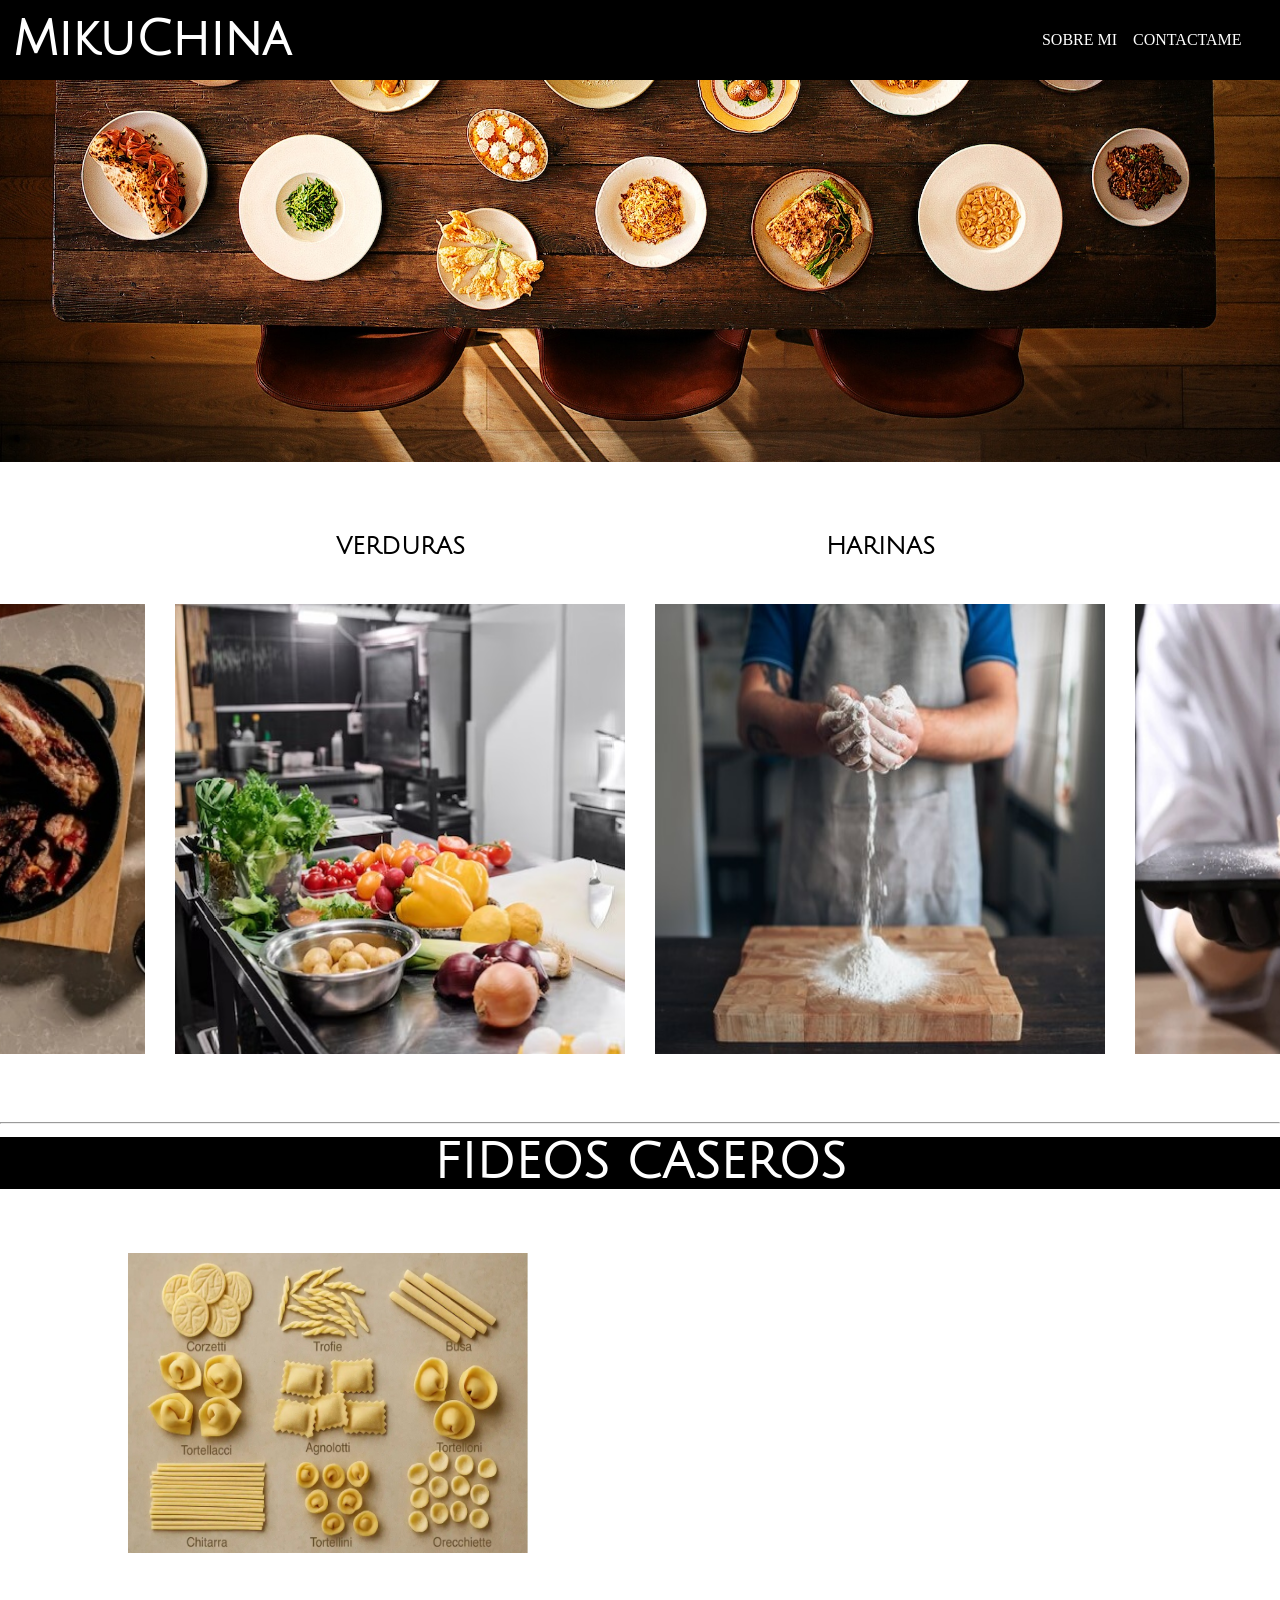
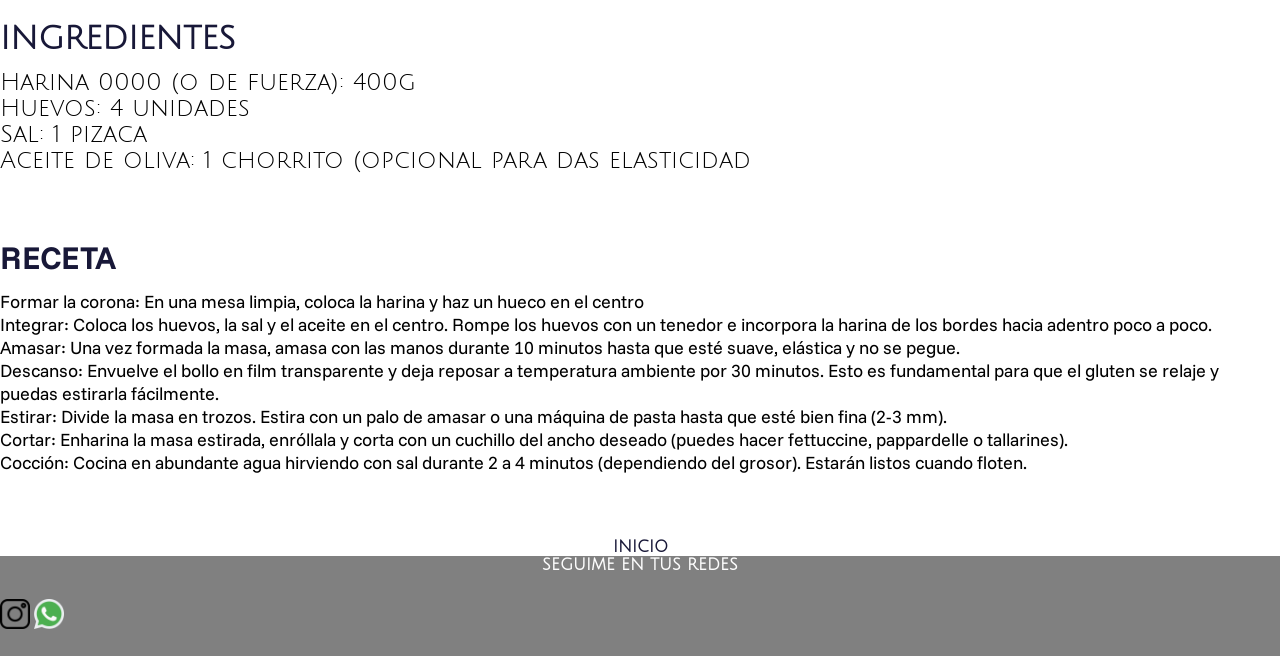
==== index.html @ a8e5bba3 "paginaweb_receta_v.1" ====
<!DOCTYPE html>
<html lang="en">

<head>
    <meta charset="UTF-8">
    <meta name="viewport" content="width=device-width, initial-scale=1.0">
    <title>MikuChina</title>
    <!--Paginas de Estilos-->
    <link rel="stylesheet" href="css/index.css">
    <!--Tipografias-->
    <link rel="preconnect" href="https://fonts.googleapis.com">
    <link rel="preconnect" href="https://fonts.gstatic.com" crossorigin>
    <link href="https://fonts.googleapis.com/css2?family=Julius+Sans+One&display=swap" rel="stylesheet">

    <link rel="preconnect" href="https://fonts.googleapis.com">
    <link rel="preconnect" href="https://fonts.gstatic.com" crossorigin>
    <link href="https://fonts.googleapis.com/css2?family=Funnel+Sans:ital,wght@0,300..800;1,300..800&display=swap" rel="stylesheet">

</head>

<body>
    
    <!--Barra de menu-->
    <nav>
        <h3 id="mikuchina">MikuChina</h3>
        <ul>
        <a href="/pages/sobremi.html" ><li>SOBRE MI</li></a>
        <a href="/pages/formulario.html" ><li>CONTACTAME</li></a>

        </ul>
    </nav>
    <!--Imagen de portada-->
    <div class="container">
    <img src="img/index/portada.jpg" class="imagen-portada" alt="imagen">
    </div>


    <!--Opcion
    es de recetas - Cuatro bloques con fotos -->
    <main>
       <section class="opciones-recetas">

        <div class="opciones-foto">
            <a href=""><h5>CARNES</h5></a>
            <img src="img/index/carne.jpg" class="fotopcion" alt="Carnes">
        </div>

         <div class="opciones-foto">
           <a href=""class="afoto"> <h5>VERDURAS</h5></a>
            <img src="img/index/verduras.jpg" class="fotopcion" alt="Verduras">
        </div>

         <div class="opciones-foto">
           <a href=""> <h5>HARINAS</h5></a>
            <img src="img/index/harinas.jpg" class="fotopcion" alt="Harinas">
        </div>

         <div class="opciones-foto">
           <a href=""> <h5>DULCES</h5></a>
            <img src="img/index/dulces.jpg" class="fotopcion" alt="Dulces">
        </div>
    </section>
    <hr>

     <!--Receta destacada -->
     <section>
        <h3 class="recetatitulo">FIDEOS CASEROS</h3>
        <div class="container">
           <img src="img/index/pastas.jpg" class="imag-destacada" alt="destacada">
        </div>
        <div class="ingredientes">
            <h4>INGREDIENTES</h4>
            <ul>
                <li>Harina 0000 (o de fuerza): 400g</li>
                <li>Huevos: 4 unidades</li>
                <li>Sal: 1 pizaca</li>
                <li>Aceite de oliva: 1 chorrito (opcional para das elasticidad</li>
            </ul>
        </div>

        <div class="receta">
            <h3>RECETA</h3>
            <ol>
                <li>Formar la corona: En una mesa limpia, coloca la harina y haz un hueco en el centro </li>
                <li>Integrar: Coloca los huevos, la sal y el aceite en el centro. Rompe los huevos con un tenedor e incorpora la harina de los bordes hacia adentro poco a poco.</li>
                <li>Amasar: Una vez formada la masa, amasa con las manos durante 10 minutos hasta que esté suave, elástica y no se pegue.</li>
                <li>Descanso: Envuelve el bollo en film transparente y deja reposar a temperatura ambiente por 30 minutos. Esto es fundamental para que el gluten se relaje y puedas estirarla fácilmente.</li>
                <li>Estirar: Divide la masa en trozos. Estira con un palo de amasar o una máquina de pasta hasta que esté bien fina (2-3 mm).</li>
                <li>Cortar: Enharina la masa estirada, enróllala y corta con un cuchillo del ancho deseado (puedes hacer fettuccine, pappardelle o tallarines).</li>
                <li>Cocción: Cocina en abundante agua hirviendo con sal durante 2 a 4 minutos (dependiendo del grosor). Estarán listos cuando floten. </li>
            </ol> 
        </div>

     <!--IMAGEN PARA VOLVER AL MENU -->  

        <section id="mikuchina">
        <a href="#mikuchina"><h6>INICIO</h6></a>
        </div>
     </section>
    </main>


     <footer>
        <h6 class="titulofooter">SEGUIME EN TUS REDES</h6>
        <a href="https://www.instagram.com/" target="_blank"><img src="img/footer/instagram.png" class="instagram"></a>
        <a href="https://www.whatsapp.com/" target="_blank"><img src="img/footer/whatsapp.png" class="whatsapp"></a>
     </footer>
     
</body>
</html>
---- css/index.css ----
*{
   margin:0;
   padding: 0;
   box-sizing: border-box;
}

/* Barra de navegación*/

nav{
display: flex;
background-color:rgb(0, 0, 0);
width:100%;
height: 80px;
justify-content: space-between;
align-items: center;
}

nav ul{
    display: flex;
    gap: 1rem;
    padding: 3%;
}

nav ul a{
    color: white;
    list-style-type: none;
    text-decoration: none;
    

}

nav h3{
    margin:0;
    color:white;
    font-size:3em;
    font-family: "Julius Sans One", sans-serif;
    font-weight: 1000;
    font-style: normal;
    display: flex; 
    padding: 1%;  
}


.imagen-portada{
    width:100%;  
}



/* Seccion de opciones de recetas */

.opciones-recetas {
  display: flex;           /* Activa el modo flexible */
  justify-content: center; /* Centra los elementos (opcional) */
  gap: 30px;               /* Crea espacio entre las fotos */
  
}

.fotopcion{
    flex-direction: row;
    width: 450px; 
    height: 450px;
}

a h5{                     /* Tamaño de los textos sobre las fotos */
    margin-top:15%;
    margin-bottom: 10%;
    font-size: x-large;
    font-weight: bold;
}

main a {
    text-decoration: none;
    font-size: xx-large;
    color:rgb(0, 0, 0);
    font-size:medium;
    text-align: center;
    font-family: "Julius Sans One", sans-serif;
    font-weight: 1000;
    font-style: normal;
    
}

hr {                     
    margin-top:5%;

}

/* Fideos Caseros - Receta*/

.recetatitulo {
   background-color:rgb(0, 0, 0);
   color: rgb(255, 255, 255);
   font-size: 3em;
   font-family: "Julius Sans One", sans-serif;
   text-align: center;
   margin-top:1%;
   margin-bottom: 5%;
}

.imag-destacada {
     width: 400px; 
    height: 300px;
    margin-left: 10%;
  }  

.ingredientes {
   color: rgb(0, 0, 0);
   font-size: x-large;
   font-family: "Julius Sans One", sans-serif;
   text-align:justify;
   margin-top:5%;
   margin-bottom: 5%;
   
  } 

 h4 {
    color: rgb(24, 24, 56);
    font-size: xx-large;
    margin-bottom: 1%;
      }

.receta {
   color: rgb(0, 0, 0);
   font-size: large;
   font-family: "Funnel Sans", sans-serif;
   font-optical-sizing: auto;
   font-style: normal;
   margin-top:5%;
   margin-bottom: 5%;
      }   

h3 {
    margin-bottom: 1%;
    color: rgb(24, 24, 56);
    font-size: xx-large;
      }      

a h6 {
    color: rgb(24, 24, 56);
    font-size: medium;
      }      

      
      /* Footer */

footer{
    background-color: grey;
    width: 100%;
    height:100px;
    
}

footer h6{
    color:rgb(253, 253, 253);
    font-size:medium;
    text-align: center;
    font-family: "Julius Sans One", sans-serif;
    font-weight: 1000;
    font-style: normal;
    margin-bottom: 2%;
}

.instagram{
    width: 30px;
    justify-content:center; 
}

.whatsapp{
    width: 30px;
    justify-content:center; 
}
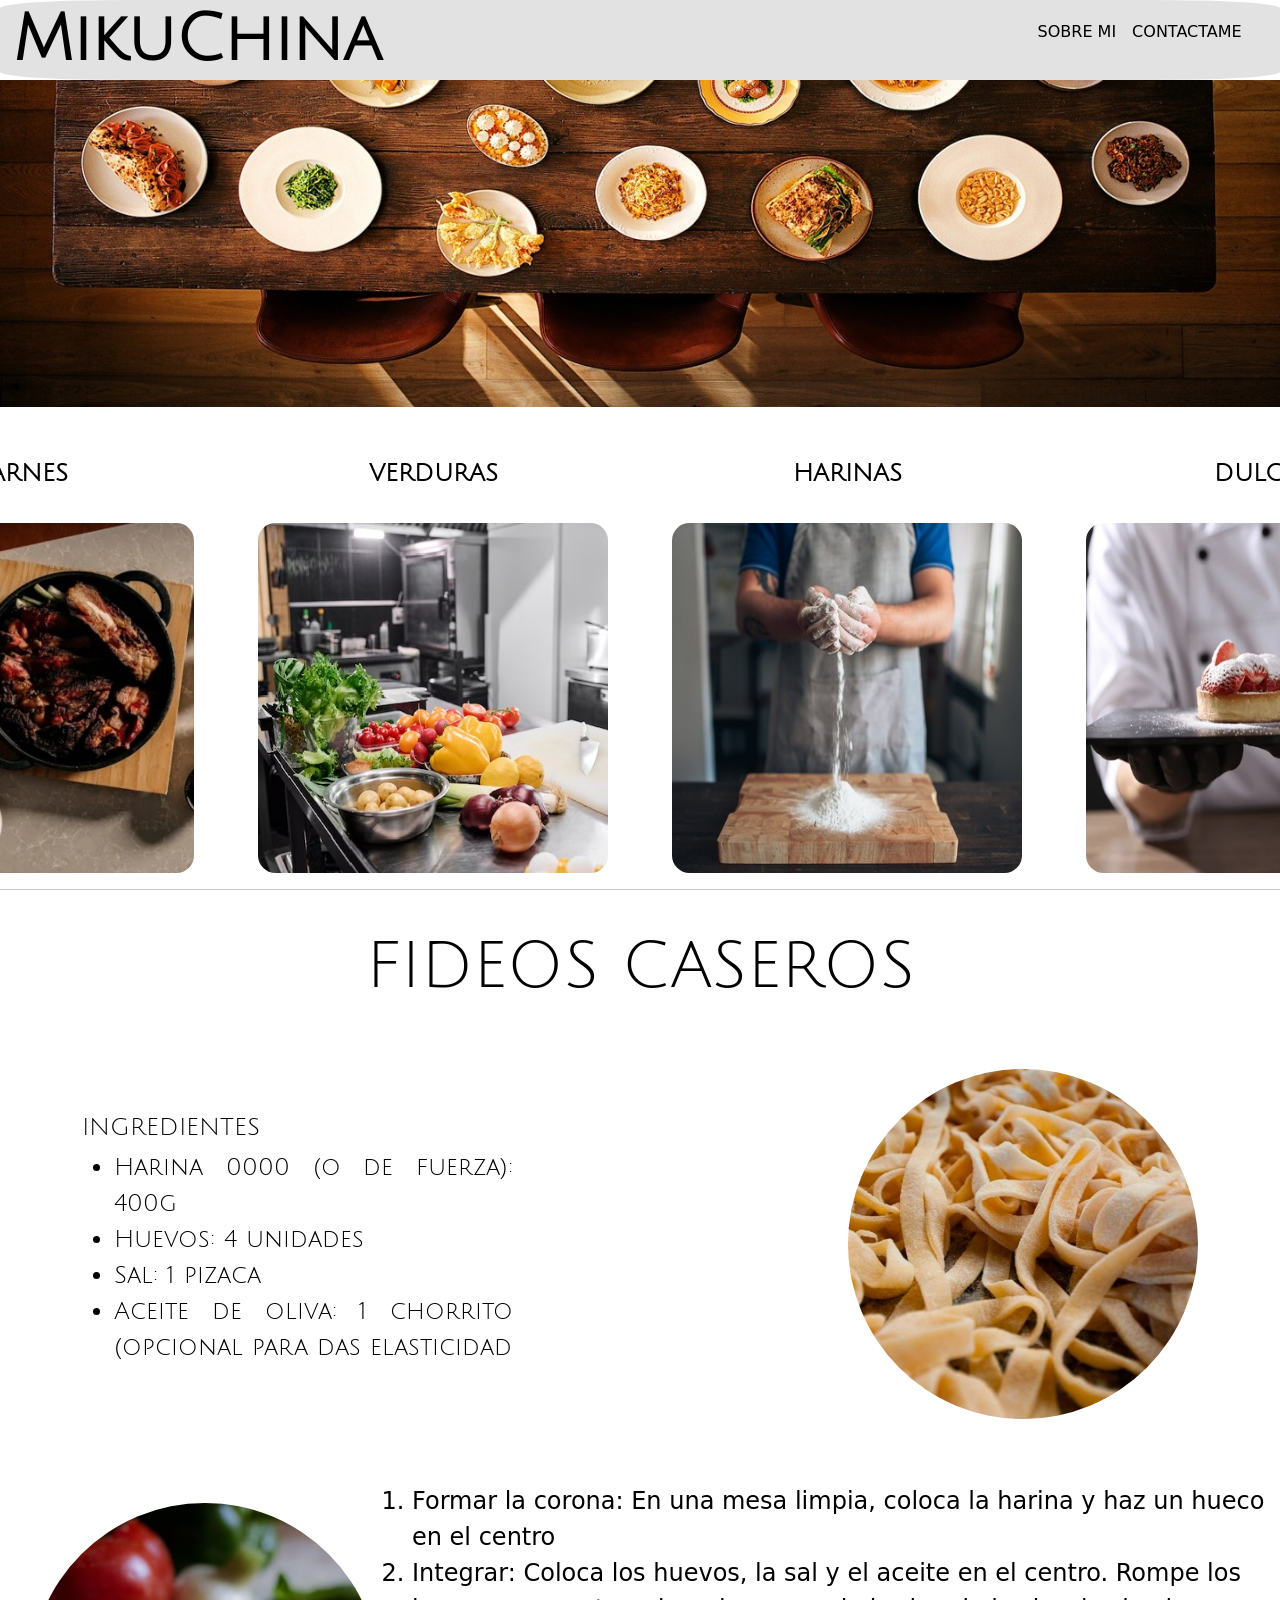
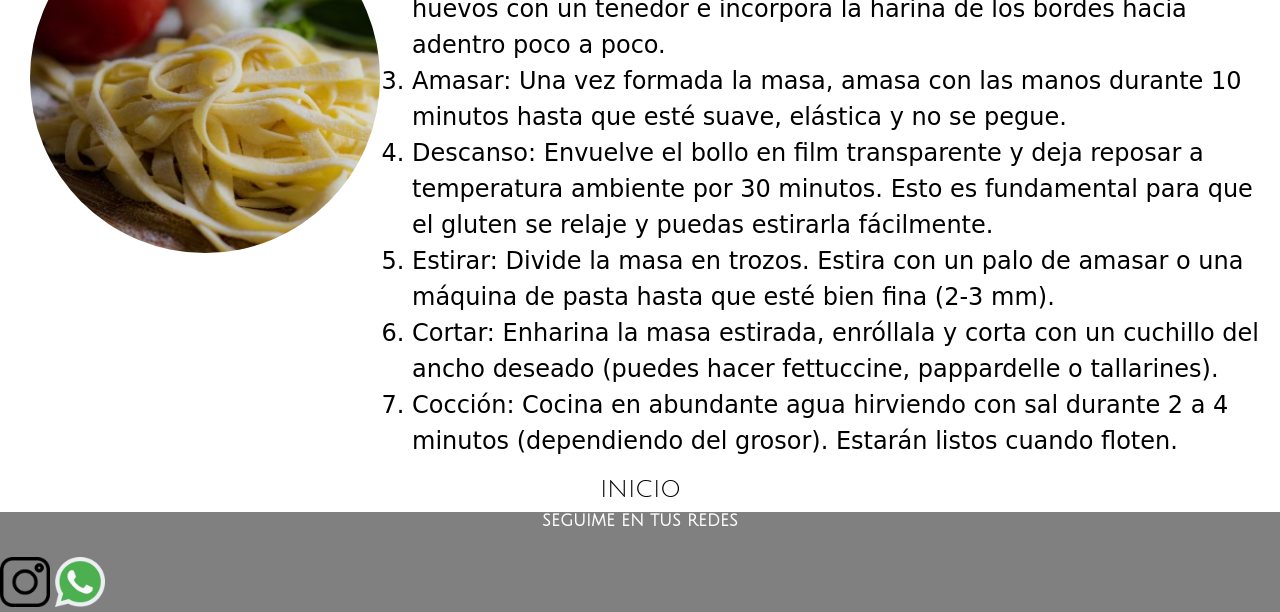
==== commit d966778c: "primer repositorio" ====
--- a/index.html
+++ b/index.html
@@ -16,6 +16,9 @@
     <link rel="preconnect" href="https://fonts.gstatic.com" crossorigin>
     <link href="https://fonts.googleapis.com/css2?family=Funnel+Sans:ital,wght@0,300..800;1,300..800&display=swap" rel="stylesheet">
 
+    <!--Bootstrap-->
+    <link href="https://cdn.jsdelivr.net/npm/bootstrap@5.3.8/dist/css/bootstrap.min.css" rel="stylesheet" integrity="sha384-sRIl4kxILFvY47J16cr9ZwB07vP4J8+LH7qKQnuqkuIAvNWLzeN8tE5YBujZqJLB" crossorigin="anonymous">
+    <script src="https://cdn.jsdelivr.net/npm/bootstrap@5.3.8/dist/js/bootstrap.bundle.min.js" integrity="sha384-FKyoEForCGlyvwx9Hj09JcYn3nv7wiPVlz7YYwJrWVcXK/BmnVDxM+D2scQbITxI" crossorigin="anonymous"></script>
 </head>
 
 <body>
@@ -29,14 +32,17 @@
 
         </ul>
     </nav>
+
+
     <!--Imagen de portada-->
-    <div class="container">
-    <img src="img/index/portada.jpg" class="imagen-portada" alt="imagen">
+    <div >
+
+    <img src="img/index/portada.jpg" class="portada-imagen" alt="imagen" >
+
     </div>
 
 
-    <!--Opcion
-    es de recetas - Cuatro bloques con fotos -->
+    <!--Opciones de recetas - Cuatro bloques con fotos -->
     <main>
        <section class="opciones-recetas">
 
@@ -63,12 +69,14 @@
     <hr>
 
      <!--Receta destacada -->
+
+
      <section>
+
         <h3 class="recetatitulo">FIDEOS CASEROS</h3>
-        <div class="container">
-           <img src="img/index/pastas.jpg" class="imag-destacada" alt="destacada">
-        </div>
-        <div class="ingredientes">
+
+     <div class="container">
+        <div>
             <h4>INGREDIENTES</h4>
             <ul>
                 <li>Harina 0000 (o de fuerza): 400g</li>
@@ -76,10 +84,18 @@
                 <li>Sal: 1 pizaca</li>
                 <li>Aceite de oliva: 1 chorrito (opcional para das elasticidad</li>
             </ul>
-        </div>
+    </div>
+    <div>
+           <img src="img/index/pastas.jpg" class="imag-destacada" alt="destacada">
+    </div>   
+    </div>
 
-        <div class="receta">
-            <h3>RECETA</h3>
+        <div class="recetario">
+            
+            <div>
+               <img src="img/index/recetacostado.jpg" class="imag-costado" alt="fideos">
+            </div>
+            <div>
             <ol>
                 <li>Formar la corona: En una mesa limpia, coloca la harina y haz un hueco en el centro </li>
                 <li>Integrar: Coloca los huevos, la sal y el aceite en el centro. Rompe los huevos con un tenedor e incorpora la harina de los bordes hacia adentro poco a poco.</li>
@@ -90,13 +106,18 @@
                 <li>Cocción: Cocina en abundante agua hirviendo con sal durante 2 a 4 minutos (dependiendo del grosor). Estarán listos cuando floten. </li>
             </ol> 
         </div>
+        </div>
+        
+        </section>
+
 
      <!--IMAGEN PARA VOLVER AL MENU -->  
 
-        <section id="mikuchina">
-        <a href="#mikuchina"><h6>INICIO</h6></a>
+        <div id="mikuchina">
+
+        <a href="#mikuchina"> <h4>INICIO</h4></a>
+        
         </div>
-     </section>
     </main>
 
 
--- a/css/index.css
+++ b/css/index.css
@@ -2,17 +2,19 @@
    margin:0;
    padding: 0;
    box-sizing: border-box;
+   
 }
 
 /* Barra de navegación*/
 
 nav{
 display: flex;
-background-color:rgb(0, 0, 0);
+background-color:rgba(97, 93, 93, 0.178);
 width:100%;
 height: 80px;
 justify-content: space-between;
 align-items: center;
+border-radius: 10%;
 }
 
 nav ul{
@@ -22,7 +24,7 @@
 }
 
 nav ul a{
-    color: white;
+    color: rgb(0, 0, 0);
     list-style-type: none;
     text-decoration: none;
     
@@ -31,8 +33,8 @@
 
 nav h3{
     margin:0;
-    color:white;
-    font-size:3em;
+    color:rgb(0, 0, 0);
+    font-size:4em;
     font-family: "Julius Sans One", sans-serif;
     font-weight: 1000;
     font-style: normal;
@@ -41,28 +43,33 @@
 }
 
 
-.imagen-portada{
-    width:100%;  
-}
-
+.portada-imagen{
+    width: 100%;
+    object-fit: cover;
+}
 
 
 /* Seccion de opciones de recetas */
 
 .opciones-recetas {
+    margin: 0;
   display: flex;           /* Activa el modo flexible */
   justify-content: center; /* Centra los elementos (opcional) */
-  gap: 30px;               /* Crea espacio entre las fotos */
+  gap: 5%;               /* Crea espacio entre las fotos */
   
 }
 
 .fotopcion{
     flex-direction: row;
-    width: 450px; 
-    height: 450px;
-}
-
-a h5{                     /* Tamaño de los textos sobre las fotos */
+    width: 350px; 
+    height: 350px;
+    border-radius: 5%;
+}
+
+
+/* Tamaño de los textos sobre las fotos */
+
+a h5{                     
     margin-top:15%;
     margin-bottom: 10%;
     font-size: x-large;
@@ -89,30 +96,49 @@
 /* Fideos Caseros - Receta*/
 
 .recetatitulo {
-   background-color:rgb(0, 0, 0);
-   color: rgb(255, 255, 255);
-   font-size: 3em;
+  
+   height: 100%;
+   color: rgb(0, 0, 0);
+   font-size: 4em;
    font-family: "Julius Sans One", sans-serif;
    text-align: center;
-   margin-top:1%;
+   margin-top:3%;
    margin-bottom: 5%;
 }
 
 .imag-destacada {
-     width: 400px; 
-    height: 300px;
-    margin-left: 10%;
+    width: 350px;           /* El ancho y el alto deben ser iguales */
+    height: 350px;
+    border-radius: 50%;    /* Esto crea el efecto circular */
+    object-fit: cover;
   }  
 
-.ingredientes {
+.container {
+   margin: 0;
+   width: 100%;
    color: rgb(0, 0, 0);
    font-size: x-large;
    font-family: "Julius Sans One", sans-serif;
    text-align:justify;
    margin-top:5%;
    margin-bottom: 5%;
+   display: grid;
+   grid-template-columns: 2fr 1fr;
+   gap: 30%;
    
   } 
+
+  .container div{
+    margin: 0;
+    justify-content: center; /* Centra los elementos (opcional) */
+    gap: 10%;               /* Crea espacio entre las fotos */
+    
+  }
+
+  .container div h4{
+    margin-top: 10%;
+  }
+
 
  h4 {
     color: rgb(24, 24, 56);
@@ -120,15 +146,6 @@
     margin-bottom: 1%;
       }
 
-.receta {
-   color: rgb(0, 0, 0);
-   font-size: large;
-   font-family: "Funnel Sans", sans-serif;
-   font-optical-sizing: auto;
-   font-style: normal;
-   margin-top:5%;
-   margin-bottom: 5%;
-      }   
 
 h3 {
     margin-bottom: 1%;
@@ -141,10 +158,49 @@
     font-size: medium;
       }      
 
+
+ /* Texto en donde va la receta */
+
+ .recetario {
+
+    font-size: x-large;
+    width: 100%;
+    color: rgb(0, 0, 0);
+    font-size: x-large;
+    margin-top:5%;
+    margin-bottom: 5%;
+    display: grid;
+    grid-template-columns: 1fr 3fr;
+    margin: 0;
+    
+ }
+
+ .imag-costado {
+    margin-left: 30px;
+    width: 350px;          
+    height: 350px;
+    border-radius: 50%;    
+    object-fit: cover;
+    margin-top: 20px;
+  }  
       
-      /* Footer */
-
-footer{
+
+/* Boton para volver al inicio */
+
+.mikuchina a h4{
+
+    text-align: center;
+    font-family: "Julius Sans One", sans-serif;
+    font-weight: 1000;
+    color: rgb(253, 2, 2);
+
+
+}
+
+/* Footer */
+
+footer {
+
     background-color: grey;
     width: 100%;
     height:100px;
@@ -161,12 +217,19 @@
     margin-bottom: 2%;
 }
 
-.instagram{
-    width: 30px;
-    justify-content:center; 
-}
-
-.whatsapp{
-    width: 30px;
-    justify-content:center; 
-}
+footer .instagram{
+    width: 50px;
+    align-items:center; 
+}
+
+footer .whatsapp{
+    width: 50px;
+    align-items:center; 
+}
+
+
+ @media (max-width: 768px) {
+    nav h3{
+        size: 1em;
+    }
+}
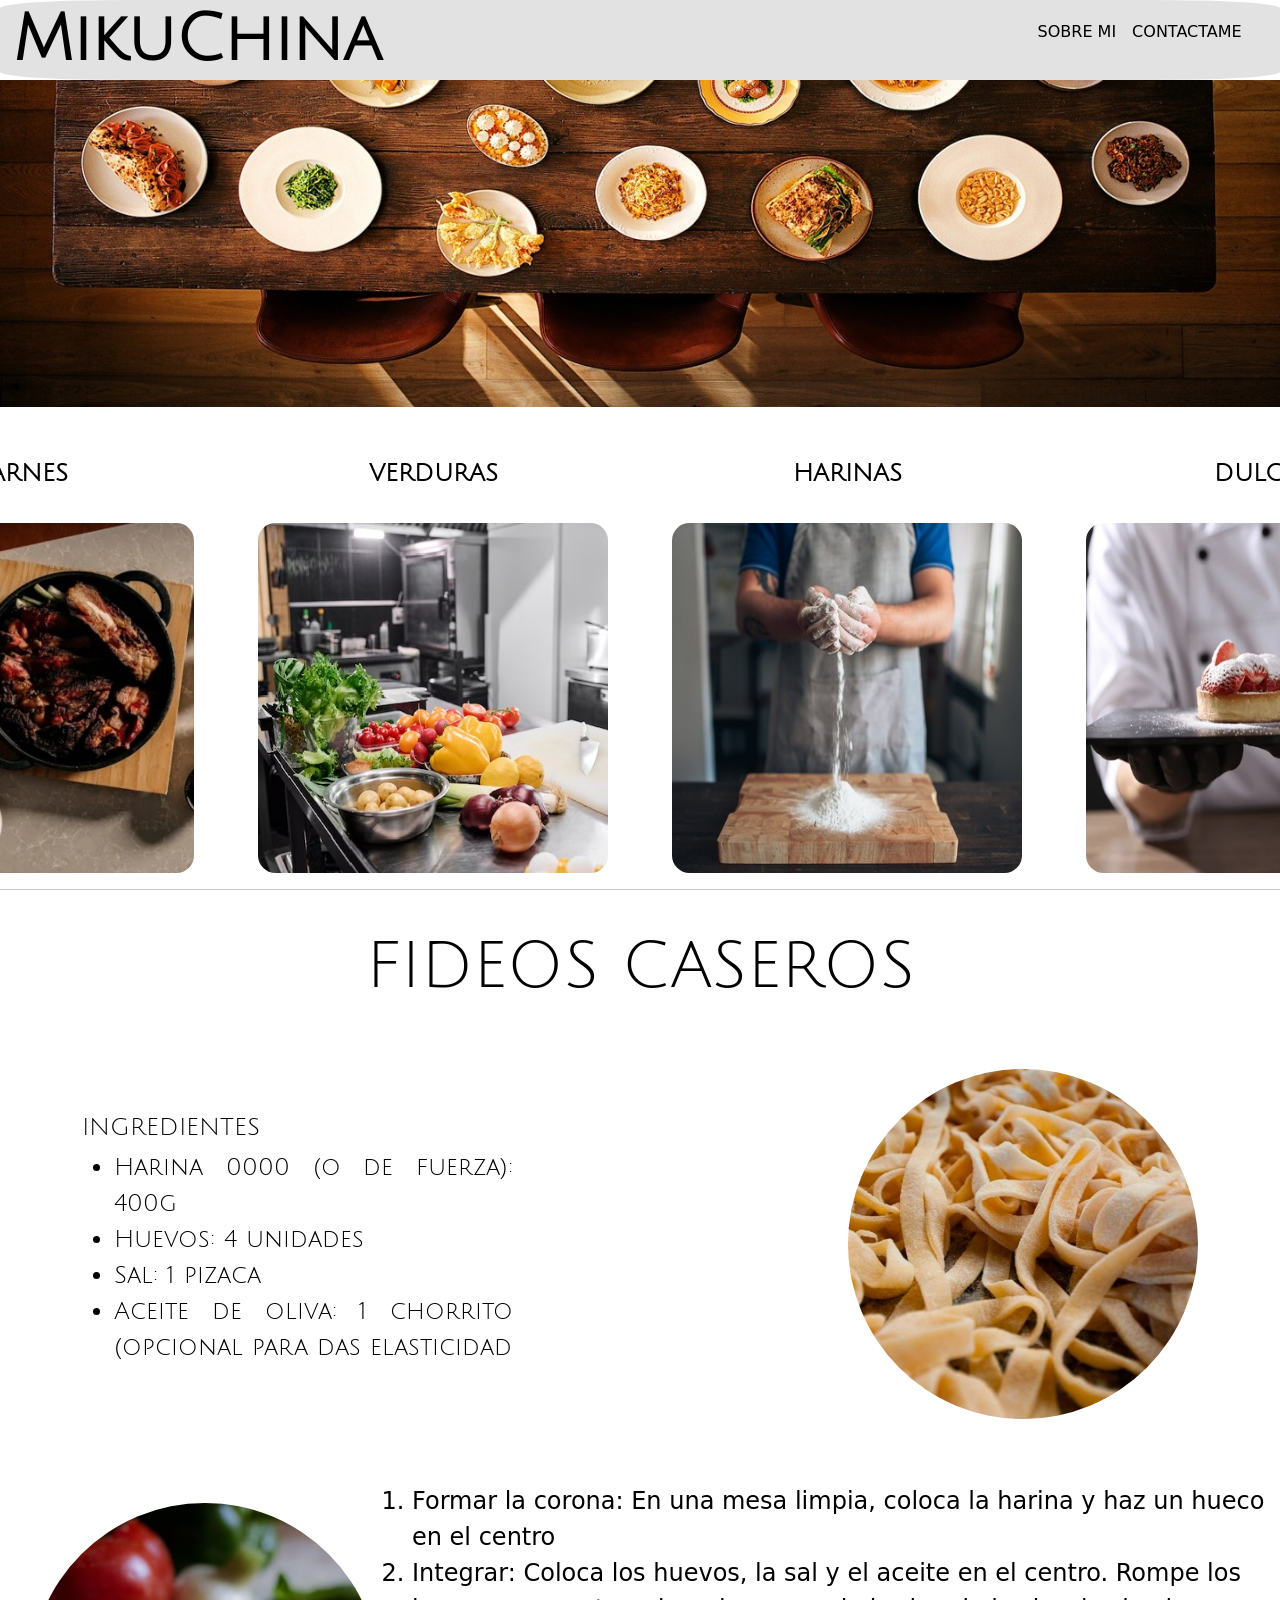
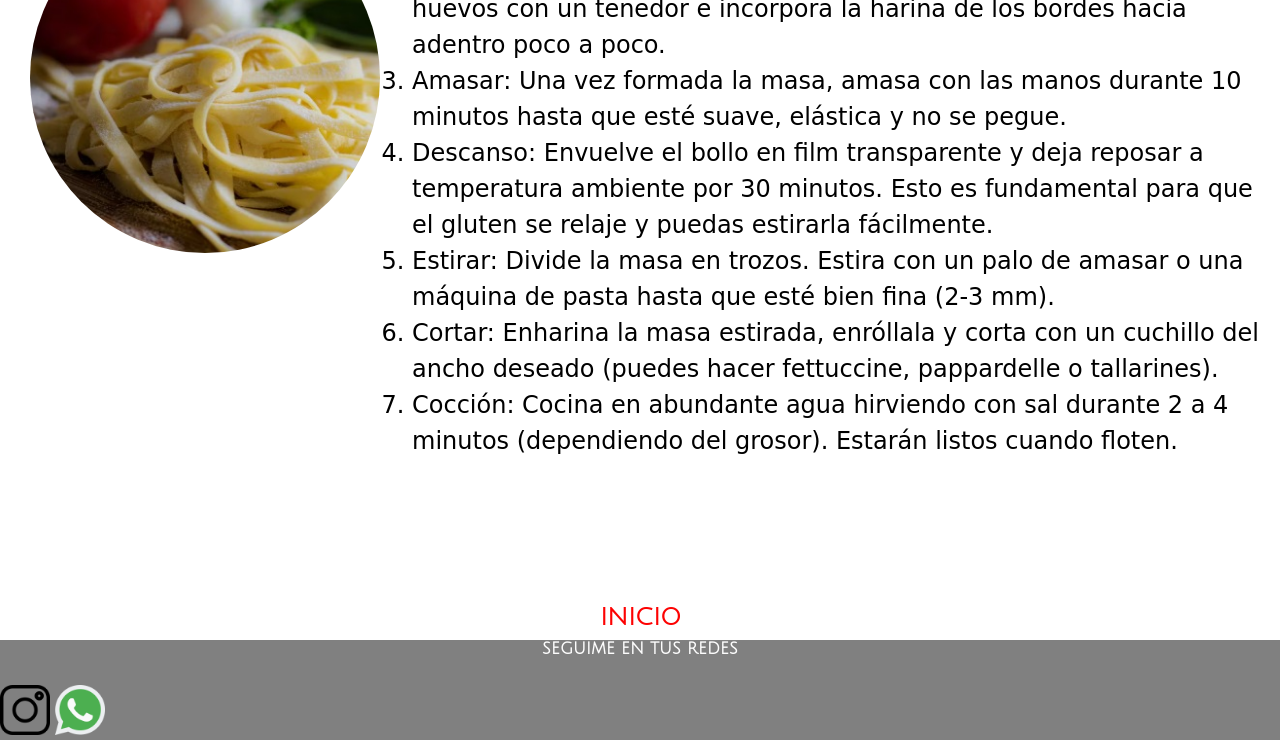
==== commit b08ac3f2: "agregue los ".. / " a los enlaces" ====
--- a/index.html
+++ b/index.html
@@ -27,8 +27,8 @@
     <nav>
         <h3 id="mikuchina">MikuChina</h3>
         <ul>
-        <a href="/pages/sobremi.html" ><li>SOBRE MI</li></a>
-        <a href="/pages/formulario.html" ><li>CONTACTAME</li></a>
+        <a href="./pages/sobremi.html" ><li>SOBRE MI</li></a>
+        <a href="./pages/formulario.html" ><li>CONTACTAME</li></a>
 
         </ul>
     </nav>
@@ -37,7 +37,7 @@
     <!--Imagen de portada-->
     <div >
 
-    <img src="img/index/portada.jpg" class="portada-imagen" alt="imagen" >
+    <img src="./img/index/portada.jpg" class="portada-imagen" alt="imagen" >
 
     </div>
 
@@ -48,22 +48,22 @@
 
         <div class="opciones-foto">
             <a href=""><h5>CARNES</h5></a>
-            <img src="img/index/carne.jpg" class="fotopcion" alt="Carnes">
+            <img src="./img/index/carne.jpg" class="fotopcion" alt="Carnes">
         </div>
 
          <div class="opciones-foto">
            <a href=""class="afoto"> <h5>VERDURAS</h5></a>
-            <img src="img/index/verduras.jpg" class="fotopcion" alt="Verduras">
+            <img src="./img/index/verduras.jpg" class="fotopcion" alt="Verduras">
         </div>
 
          <div class="opciones-foto">
            <a href=""> <h5>HARINAS</h5></a>
-            <img src="img/index/harinas.jpg" class="fotopcion" alt="Harinas">
+            <img src="./img/index/harinas.jpg" class="fotopcion" alt="Harinas">
         </div>
 
          <div class="opciones-foto">
            <a href=""> <h5>DULCES</h5></a>
-            <img src="img/index/dulces.jpg" class="fotopcion" alt="Dulces">
+            <img src="./img/index/dulces.jpg" class="fotopcion" alt="Dulces">
         </div>
     </section>
     <hr>
@@ -86,14 +86,14 @@
             </ul>
     </div>
     <div>
-           <img src="img/index/pastas.jpg" class="imag-destacada" alt="destacada">
+           <img src="./img/index/pastas.jpg" class="imag-destacada" alt="destacada">
     </div>   
     </div>
 
         <div class="recetario">
             
             <div>
-               <img src="img/index/recetacostado.jpg" class="imag-costado" alt="fideos">
+               <img src="./img/index/recetacostado.jpg" class="imag-costado" alt="fideos">
             </div>
             <div>
             <ol>
@@ -122,9 +122,13 @@
 
 
      <footer>
-        <h6 class="titulofooter">SEGUIME EN TUS REDES</h6>
+        <div class="redes">
+        <h6>SEGUIME EN TUS REDES</h6>
+        </div>
+        <div>
         <a href="https://www.instagram.com/" target="_blank"><img src="img/footer/instagram.png" class="instagram"></a>
         <a href="https://www.whatsapp.com/" target="_blank"><img src="img/footer/whatsapp.png" class="whatsapp"></a>
+        </div>
      </footer>
      
 </body>
--- a/css/index.css
+++ b/css/index.css
@@ -187,12 +187,13 @@
 
 /* Boton para volver al inicio */
 
-.mikuchina a h4{
+a h4{
 
     text-align: center;
     font-family: "Julius Sans One", sans-serif;
     font-weight: 1000;
     color: rgb(253, 2, 2);
+    margin-top: 10%;
 
 
 }
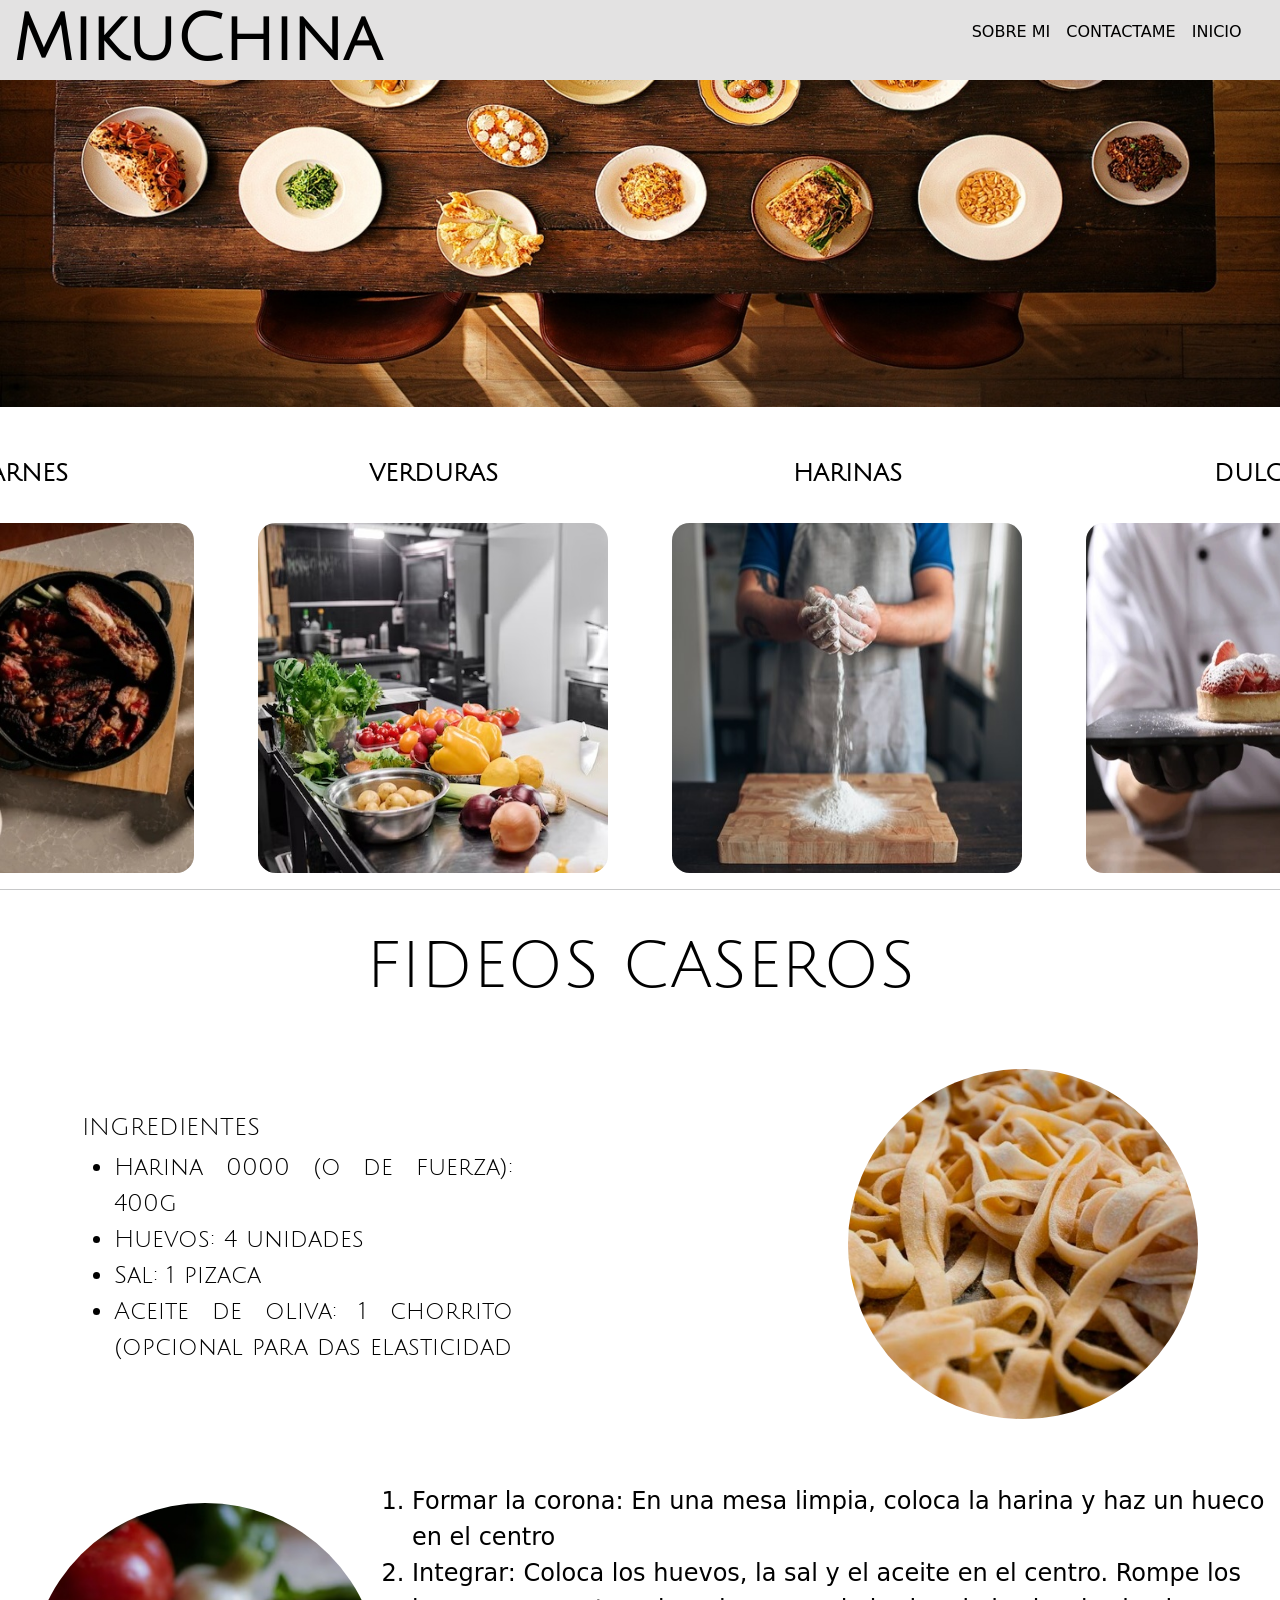
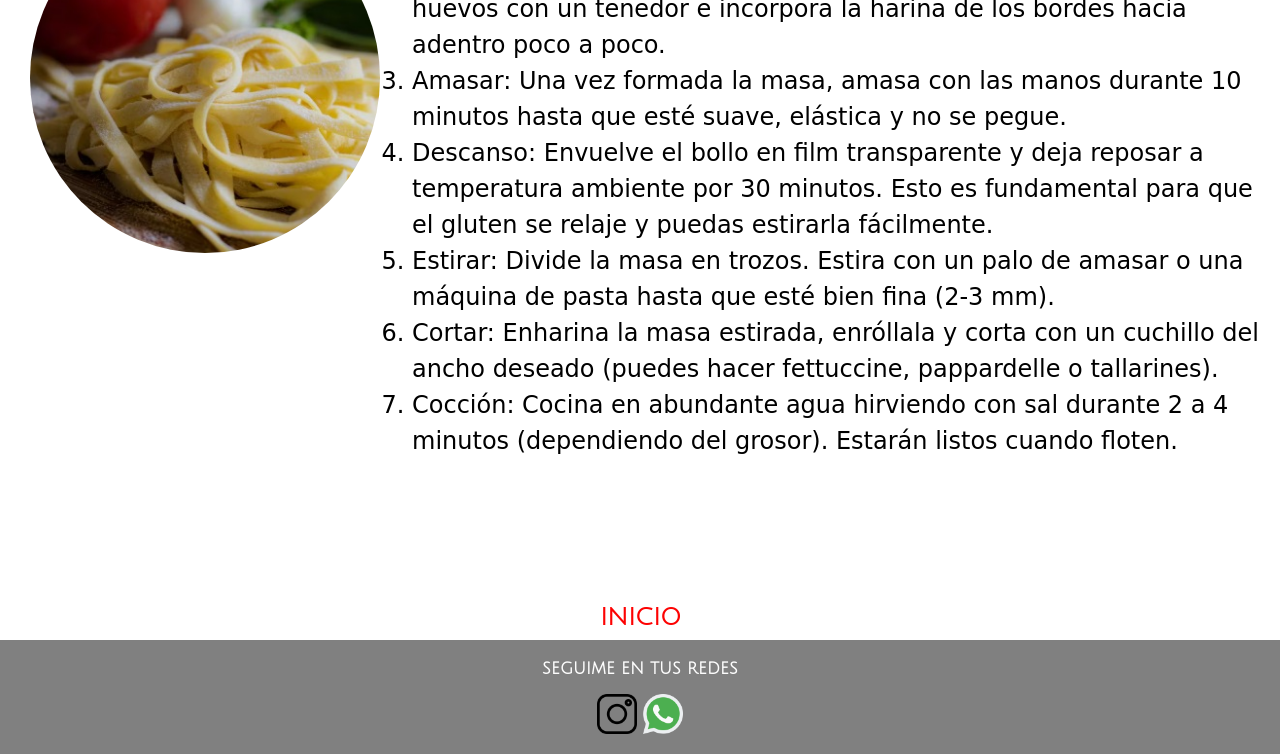
==== commit b0d2d696: "mejoras generales" ====
--- a/index.html
+++ b/index.html
@@ -29,7 +29,7 @@
         <ul>
         <a href="./pages/sobremi.html" ><li>SOBRE MI</li></a>
         <a href="./pages/formulario.html" ><li>CONTACTAME</li></a>
-
+        <a href="" ><li>INICIO</li></a>
         </ul>
     </nav>
 
@@ -111,7 +111,7 @@
         </section>
 
 
-     <!--IMAGEN PARA VOLVER AL MENU -->  
+     <!--BOTON PARA VOLVER AL MENU -->  
 
         <div id="mikuchina">
 
@@ -120,6 +120,7 @@
         </div>
     </main>
 
+     <!--FOOTER -->  
 
      <footer>
         <div class="redes">
--- a/css/index.css
+++ b/css/index.css
@@ -5,16 +5,15 @@
    
 }
 
-/* Barra de navegación*/
+/* Barra de navegación */
 
 nav{
 display: flex;
-background-color:rgba(97, 93, 93, 0.178);
+background-color:rgba(97, 93, 93, 0.178);;
 width:100%;
 height: 80px;
 justify-content: space-between;
 align-items: center;
-border-radius: 10%;
 }
 
 nav ul{
@@ -52,7 +51,7 @@
 /* Seccion de opciones de recetas */
 
 .opciones-recetas {
-    margin: 0;
+  margin: 0;
   display: flex;           /* Activa el modo flexible */
   justify-content: center; /* Centra los elementos (opcional) */
   gap: 5%;               /* Crea espacio entre las fotos */
@@ -198,39 +197,218 @@
 
 }
 
-/* Footer */
+/* //////////////////////////////////////////Footer ////////////////////////////////////////////*/
 
 footer {
-
     background-color: grey;
     width: 100%;
-    height:100px;
-    
-}
-
-footer h6{
-    color:rgb(253, 253, 253);
-    font-size:medium;
+    padding: 20px 0; 
+    display: flex;
+    flex-direction: column; /* Apila el texto arriba y los iconos abajo */
+    align-items: center;    /* Centra todo horizontalmente */
+    justify-content: center;
+    gap: 15px;             /* Espacio entre elementos */
+}
+
+footer h6 {
+    color: rgb(253, 253, 253);
+    font-size: 1rem;
+    font-family: "Julius Sans One", sans-serif;
+    font-weight: 1000;
+    margin: 0;            
     text-align: center;
+}
+
+/* Contenedor para que los iconos estén uno al lado del otro */
+
+.redes-sociales {
+    display: flex;
+    gap: 20px;            /* Espacio entre Instagram y WhatsApp */
+    justify-content: center;
+}
+
+footer .instagram, 
+footer .whatsapp {
+    width: 40px;         
+    height: auto;
+    transition: transform 0.3s; /* Efecto suave al pasar el mouse */
+}
+
+footer img:hover {
+    transform: scale(1.1); /* Agranda un poquito el icono al tocarlo */
+}
+
+/*//////////////////////////// Medidas para un telefono////////////////////////////////////////////////////////////////////// */
+
+
+ @media (max-width: 768px) {
+
+/* Titulo, se cambia en todos los segmentos */    
+
+    nav h3{
+    margin:0;
+    color:rgb(0, 0, 0);
+    font-size:2em;
     font-family: "Julius Sans One", sans-serif;
     font-weight: 1000;
     font-style: normal;
-    margin-bottom: 2%;
-}
-
-footer .instagram{
-    width: 50px;
-    align-items:center; 
-}
-
-footer .whatsapp{
-    width: 50px;
-    align-items:center; 
-}
-
-
- @media (max-width: 768px) {
-    nav h3{
-        size: 1em;
+    display: flex; 
+    padding: 1%; 
+    } 
+
+
+}
+
+/* /////////////////////////////////////////////////////////////////////////////formulario ///////////////////////////////////////////////*/
+
+.formulario {
+    margin: 30px 30px 30px 30px;
+    display: flex;
+}
+
+
+.formulario-receta {
+            width: 100%;
+            align-items: center;
+            padding: 20px;
+            border: 1px solid #ccc;
+            border-radius: 8px;
+            font-family: Arial, sans-serif;
+            
+        }
+        .campo {
+            margin-top: 5%;
+            margin-bottom: 15px;
+        }
+
+        label {
+            margin-bottom: 5px;
+            font-weight: bold;
+        }
+
+        textarea {
+            width: 100%;
+            padding: 8px;
+            box-sizing: border-box; /* Asegura que el padding no afecte el ancho */
+            border: 1px solid #ccc;
+            border-radius: 4px;
+        }
+        button {
+            background-color: #4CAF50;
+            color: white;
+            padding: 10px 15px;
+            border: none;
+            border-radius: 4px;
+            
+        }
+        button:hover {
+            background-color: #45a049;
+        }
+
+        .inicio{
+           text-decoration: none;
+           text-align: center;
+           font-family: "Julius Sans One", sans-serif;
+           
+         
+        }
+
+
+     
+
+/* /////////////////////////////////////////////////////////////////sobre mi ////////////////////////////////////////////*/
+
+
+/*fotos del carrousel*/
+
+.carousel-inner{
+    height: 600px; 
+    object-fit: cover; 
+    object-position: center; 
+}
+
+
+
+/* texto de sobre mi */
+
+   .contenido{
+   color: rgb(0, 0, 0);
+   font-size: 1.5em;
+   font-family: sans-serif;
+   font-weight: 500;
+   font-optical-sizing: auto;
+   font-style: normal;
+   margin-top:5%;
+   margin: 5% 5% 5% 5%;
+}
+
+.contenido h1{
+    text-align: center;
+    color: rgb(89, 5, 97);
+    font-size: 2em;
+    margin-top: 20px;
+}
+
+.titulo{
+    color: rgb(89, 5, 97);
+    font-size: 1.5em;
+    margin-left: 30px;
+    padding-top: 20px;
+}
+
+.enviame{
+    text-decoration: none;
+    color:  rgb(253, 2, 98);
+    font-size: 1em;
+}
+
+
+
+/*////////////////////////////////////////////////////// QUERIES ////////////////////////////////////////////////////////////////////////*/
+
+
+
+    @media screen and (max-width: 480px) {
+
+  nav {
+    font-size: 1em; 
+    padding: 10px;
+    width: 550px;
+    height: 80px;
+  }
+
+  nav ul {
+        gap: 0.5rem;
+        padding: 5px;
     }
-}+
+          .formulario {
+            display: inline-block;
+            
+        }    
+         
+        .formulario-receta {
+            width: auto;
+            height: 350px;
+            align-items: center;
+            margin-top: 7%;
+            padding: 20px;
+            border: 1px solid #ccc;
+            border-radius: 8px;
+            font-family: Arial, sans-serif;
+        }
+
+
+        .formulario-receta h2{
+            text-align: center;
+         
+            
+        }
+
+        footer {
+        width: 550px;
+        height: auto;
+        padding: 20px 0;
+    }
+
+}
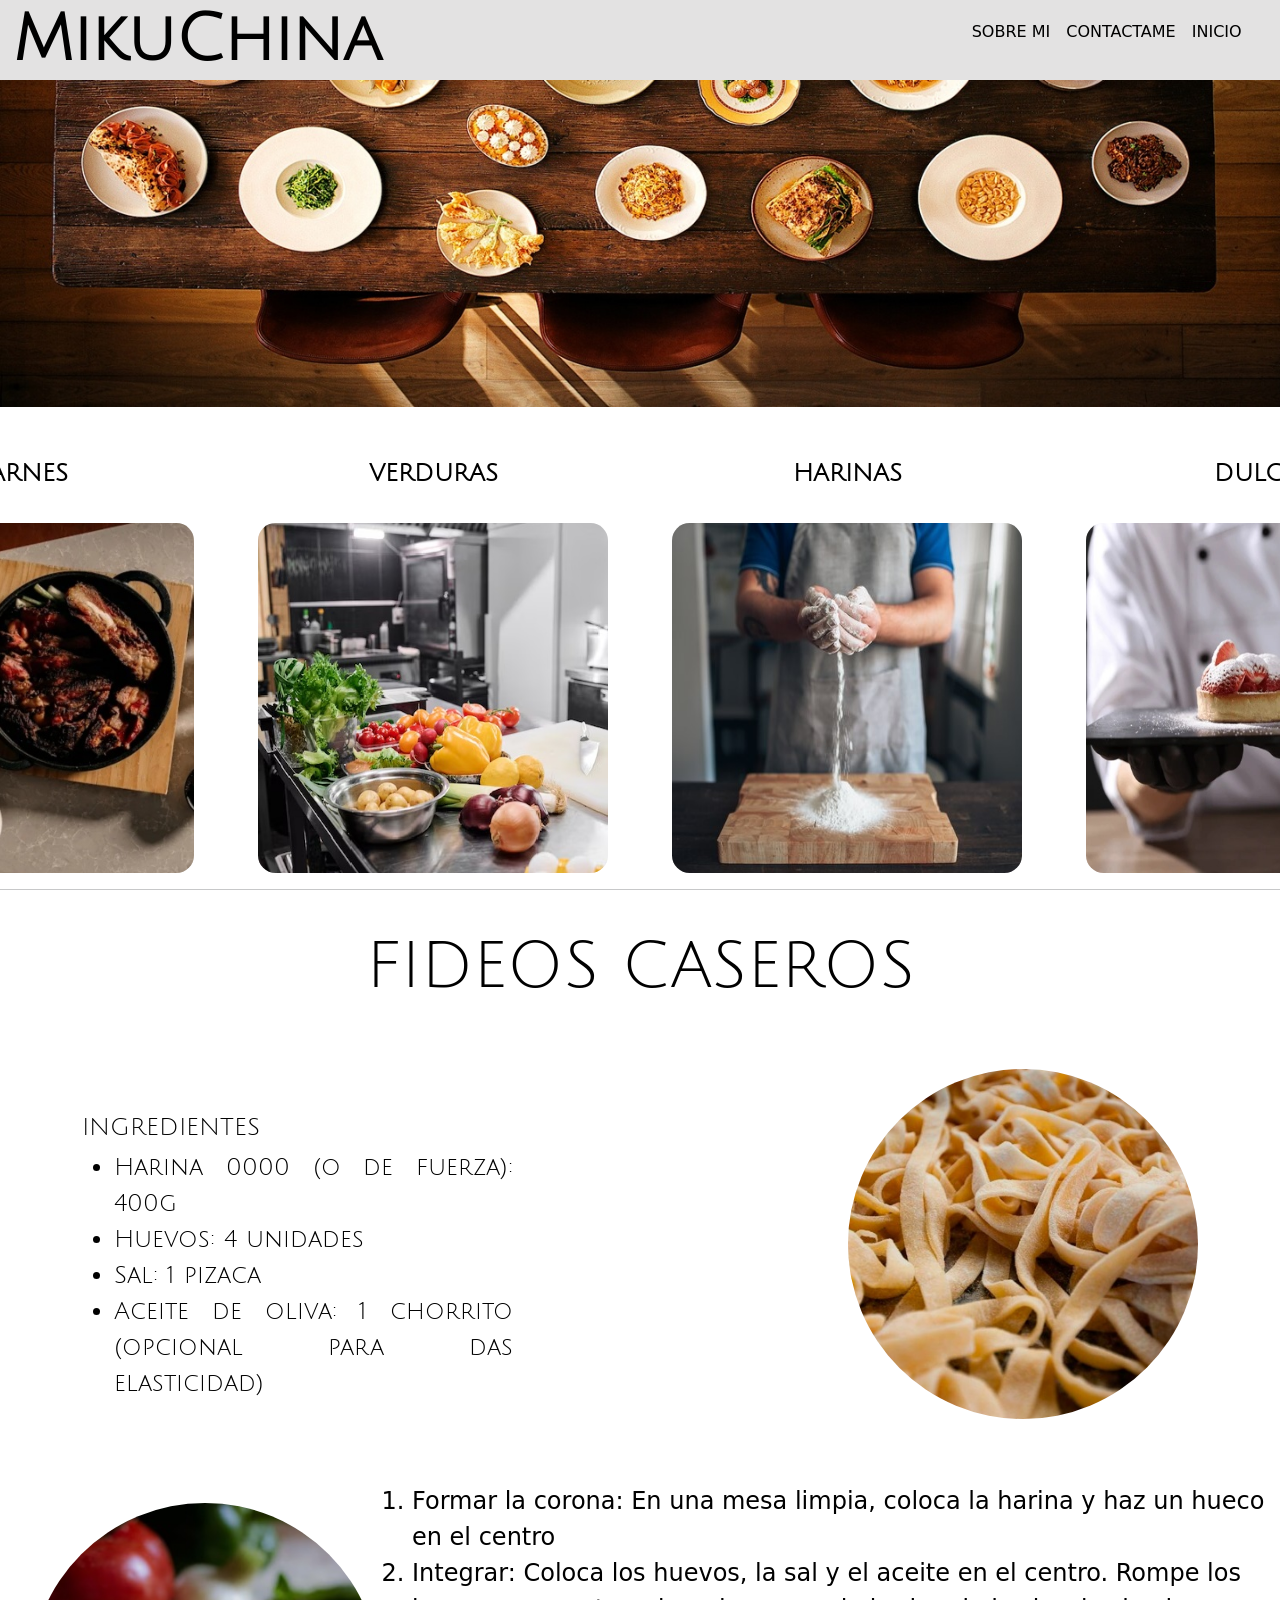
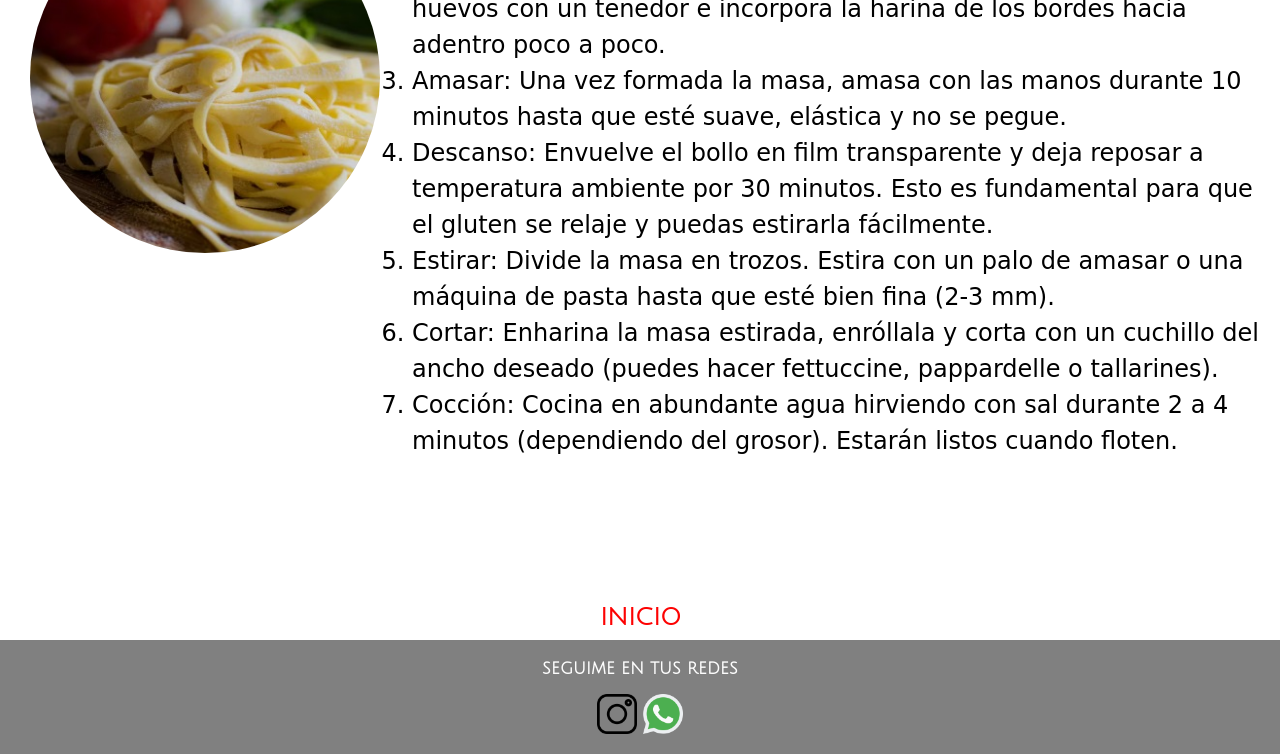
==== commit c99866c8: "pc completo estilos" ====
--- a/index.html
+++ b/index.html
@@ -82,7 +82,7 @@
                 <li>Harina 0000 (o de fuerza): 400g</li>
                 <li>Huevos: 4 unidades</li>
                 <li>Sal: 1 pizaca</li>
-                <li>Aceite de oliva: 1 chorrito (opcional para das elasticidad</li>
+                <li>Aceite de oliva: 1 chorrito (opcional para das elasticidad)</li>
             </ul>
     </div>
     <div>
--- a/css/index.css
+++ b/css/index.css
@@ -238,26 +238,7 @@
     transform: scale(1.1); /* Agranda un poquito el icono al tocarlo */
 }
 
-/*//////////////////////////// Medidas para un telefono////////////////////////////////////////////////////////////////////// */
-
-
- @media (max-width: 768px) {
-
-/* Titulo, se cambia en todos los segmentos */    
-
-    nav h3{
-    margin:0;
-    color:rgb(0, 0, 0);
-    font-size:2em;
-    font-family: "Julius Sans One", sans-serif;
-    font-weight: 1000;
-    font-style: normal;
-    display: flex; 
-    padding: 1%; 
-    } 
-
-
-}
+
 
 /* /////////////////////////////////////////////////////////////////////////////formulario ///////////////////////////////////////////////*/
 
@@ -323,11 +304,18 @@
 
 .carousel-inner{
     height: 600px; 
-    object-fit: cover; 
-    object-position: center; 
-}
-
-
+    object-fit:cover;  
+    object-position:center;
+}
+
+.carousel-item img {
+    height: 600px; /* Ajustá este valor a tu gusto */
+    object-fit: cover; /* Evita que la imagen se estire */
+}
+
+.carousel-inner button{
+background-color: #ffffff00!important;
+}
 
 /* texto de sobre mi */
 
@@ -364,51 +352,3 @@
 
 
 
-/*////////////////////////////////////////////////////// QUERIES ////////////////////////////////////////////////////////////////////////*/
-
-
-
-    @media screen and (max-width: 480px) {
-
-  nav {
-    font-size: 1em; 
-    padding: 10px;
-    width: 550px;
-    height: 80px;
-  }
-
-  nav ul {
-        gap: 0.5rem;
-        padding: 5px;
-    }
-
-          .formulario {
-            display: inline-block;
-            
-        }    
-         
-        .formulario-receta {
-            width: auto;
-            height: 350px;
-            align-items: center;
-            margin-top: 7%;
-            padding: 20px;
-            border: 1px solid #ccc;
-            border-radius: 8px;
-            font-family: Arial, sans-serif;
-        }
-
-
-        .formulario-receta h2{
-            text-align: center;
-         
-            
-        }
-
-        footer {
-        width: 550px;
-        height: auto;
-        padding: 20px 0;
-    }
-
-}
